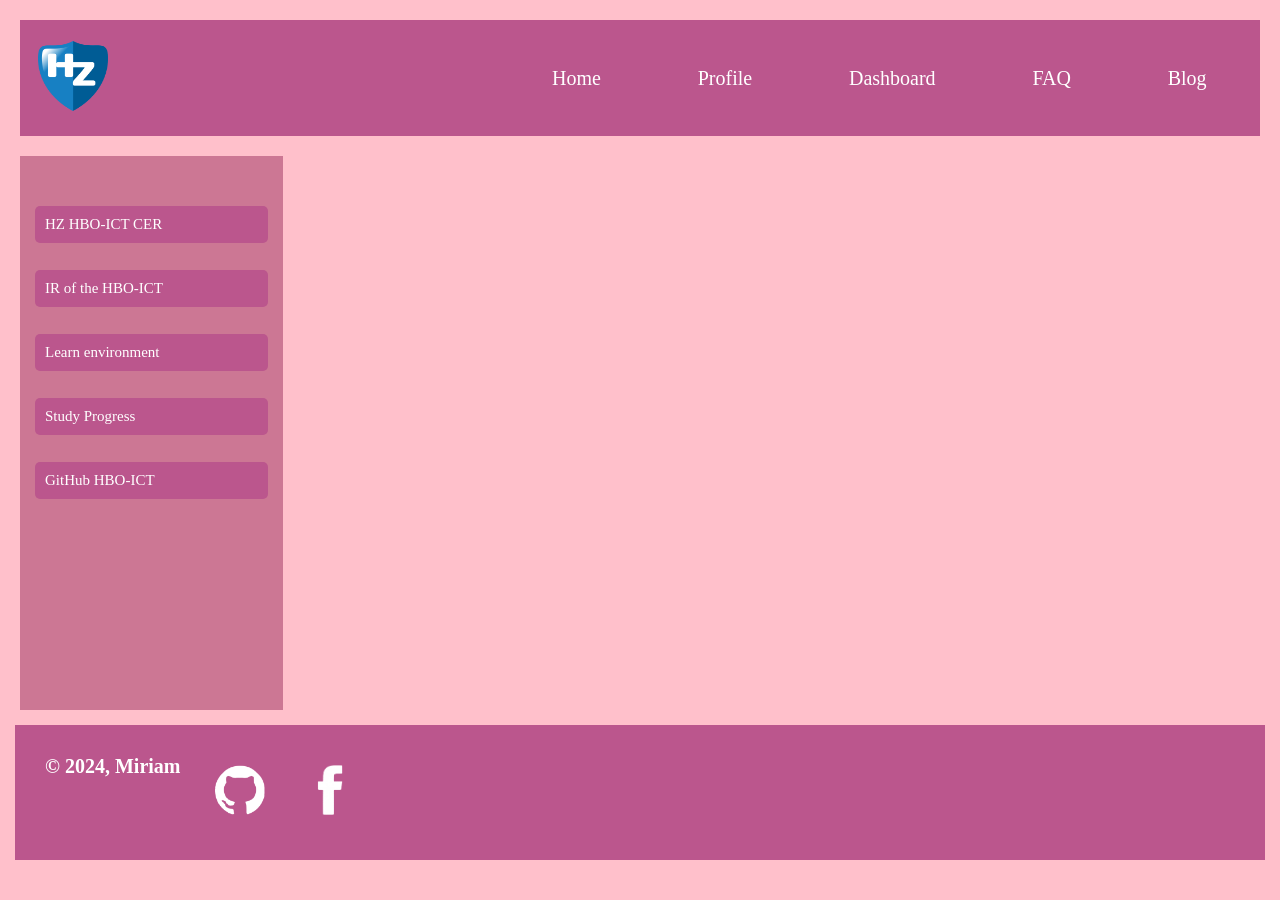
==== index.html @ 073f4013 "Add FAQ" ====
<!DOCTYPE html>
<html lang="en">

<head>
    <meta charset="UTF-8">
    <meta name="viewport" content="width=device-width, initial-scale=1.0">
    <meta http-equiv="X-UA-Compatible" content="ie=edge">
    <link href="css/index.css" rel="stylesheet" type="text/css" />
    <link href="css/style.css" rel="stylesheet" type="text/css" />
    <title>Home</title>
</head>

<body>

    <header>
        <nav class="navbar">
            <div class="logo"><img src="resources/hz-logo.png"></div>
            <div class="links">
                <ul>
                    <li><a href="index.html">Home</a></li>
                    <li><a href="html/profile.html">Profile</a></li>
                    <li><a href="html/dashboard.html">Dashboard</a></li>
                    <li><a href="html/faq.html">FAQ</a></li>
                    <li><a href="html/blog.html">Blog</a></li>
                </ul>
            </div>
        </nav>
    </header>

    <div class="main">
        <aside class="left">
            <ul class="ul1">
                <li><a href="https://oer.hz.nl/6978cdea-fb31-430b-9bf9-63206aa07754" target="_blank">HZ HBO-ICT
                        CER</a><br></li>
                <li><a href="https://hz.nl/uploads/documents/1.4-Over-de-HZ/1.4.3.-Regelingen-en-documenten/OERS/2023-2024/Juli/TWE/IR-B-HBO-ICT-full-time-2023-2024-DEF.pdf"
                        target="_blank">IR of the HBO-ICT</a><br></li>
                <li><a href="https://learn.hz.nl/"
                        target="_blank">Learn environment</a><br></li>
                <li><a href="https://hz.osiris-student.nl/home" target="_blank">Study Progress</a><br></li>
                <li><a href="https://github.com/HZ-HBO-ICT" target="_blank">GitHub HBO-ICT</a><br></li>
            </ul>
        </aside>

        <main>
            
        </main>
    </div>

    <footer>
        <div>
            <p class="text">&copy; 2024, Miriam</p>
        </div>

        <ul class="ul3">
            <li><a href="https://github.com/mirka175" target="_blank" class="git"><img src="resources/git.png" alt="git"
                        width="50" height="50"></a></li>
            <li><a href="https://www.facebook.com/" target="_blank" class="facebook"><img src="resources/facebook.png"
                        alt="facebook" width="50" height="50"></a></li>
        </ul>
    </footer>

</body>

</html>
---- css/style.css ----
/*Layout*/
* {
    margin: 5px;
    box-sizing: border-box;
}

body {
    height: 95vh;
    background-color: pink;
    font-family: 'Helvetica Neue';
    color: #4C4343;
    display: flex;
    flex-direction: column;
}

header {
    padding: 1em 0 em 0;
}

.main {
    display: flex;
    flex: 1;
}

.left {
    padding: 3em 0 3em 0;
    flex: 1 1 100px;
}

main {
    padding: 3em 0 3em 0;
    flex: 5 5 150px;
}

footer {
    padding: 1em 0 1em 0;
}

@media all and (max-width: 550px) {
    .main {
        flex-direction: column;
    }

    main {
        padding: 5em 0 5em 0;
    }
}

/*Nav bar styling*/
.navbar {
    display: flex;
    justify-content: space-between;
    align-items: center;
    background-color: rgb(187, 86, 141);
    color: white;
    text-align: center;
}

.logo img {
    margin-left: 1vw;
    height: 70px;
    width: 70px;
}

.links ul {
    margin: 0;
    padding: 0;
    display: flex;
}

.links li {
    list-style: none;
}

.links li a {
    text-decoration: none;
    color: white;
    font-size: 20px;
    padding: 3.5vh 3vw;
    display: block;
}

.links li:hover {
    background-color: rgb(181, 40, 117);
}

/*Aside menu*/
aside {
    background-color: #CC7794;
    font-size: 15px;
}

.ul1 {
    list-style-type: none;
    padding: 0;
}

.ul1 li a {
    display: block;
    color: white;
    background-color: rgb(187, 86, 141);
    text-decoration: none;
    padding: 10px;
    border-radius: 5px;
}

.ul1 li a:hover {
    background-color: rgb(181, 40, 117);
    text-decoration: underline;
}

/*Footer*/
footer {
    display: flex;
    padding-left: 20px;
    background-color: rgb(187, 86, 141);
    font-size: 20px;
    bottom: 0;
    left: 0;
    right: 0;
}

.text {
    font-weight: bold;
    color: white;
}

.ul3 {
    display: flex;
    justify-content: space-around;
    padding: 0;
}

.ul3 li {
    display: inline-block;
    margin: 10px;
}
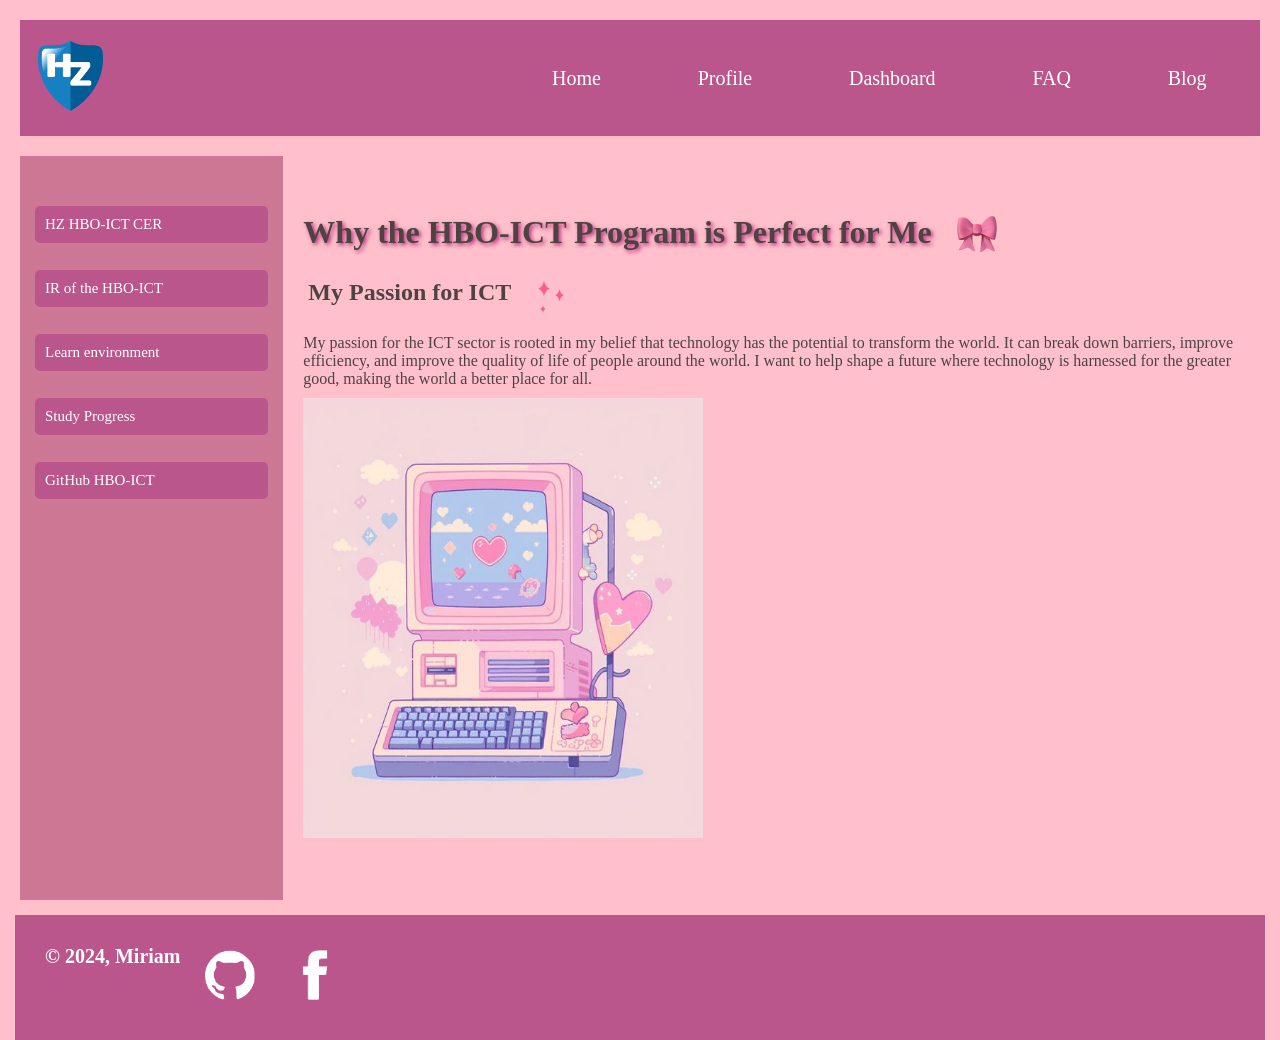
==== commit 5d3360ee: "Add info in index" ====
--- a/index.html
+++ b/index.html
@@ -34,15 +34,31 @@
                         CER</a><br></li>
                 <li><a href="https://hz.nl/uploads/documents/1.4-Over-de-HZ/1.4.3.-Regelingen-en-documenten/OERS/2023-2024/Juli/TWE/IR-B-HBO-ICT-full-time-2023-2024-DEF.pdf"
                         target="_blank">IR of the HBO-ICT</a><br></li>
-                <li><a href="https://learn.hz.nl/"
-                        target="_blank">Learn environment</a><br></li>
+                <li><a href="https://learn.hz.nl/" target="_blank">Learn environment</a><br></li>
                 <li><a href="https://hz.osiris-student.nl/home" target="_blank">Study Progress</a><br></li>
                 <li><a href="https://github.com/HZ-HBO-ICT" target="_blank">GitHub HBO-ICT</a><br></li>
             </ul>
         </aside>
 
         <main>
-            
+            <div class="div2">
+                <h1>Why the HBO-ICT Program is Perfect for Me</h1>
+                <img src="resources/ribbon.webp" alt="ribbon" width="40" height="40">
+            </div>
+
+            <section>
+                <div class="div2">
+                    <h2>My Passion for ICT</h2>
+                    <img src="resources/sparkles.png" alt="sparkles" width="30" height="35">
+                </div>
+
+                <p>My passion for the ICT sector is rooted in my belief that technology has the potential to transform
+                    the world. It can break down barriers, improve efficiency, and improve the quality of life of people
+                    around the world. I want to help shape a future where technology is harnessed for the greater good,
+                    making the world a better place for all.</p>
+                <img src="resources/computer.jpg" alt="sparkles" width="400px" height="440px">
+
+            </section>
         </main>
     </div>
 
@@ -51,12 +67,12 @@
             <p class="text">&copy; 2024, Miriam</p>
         </div>
 
-        <ul class="ul3">
-            <li><a href="https://github.com/mirka175" target="_blank" class="git"><img src="resources/git.png" alt="git"
-                        width="50" height="50"></a></li>
-            <li><a href="https://www.facebook.com/" target="_blank" class="facebook"><img src="resources/facebook.png"
-                        alt="facebook" width="50" height="50"></a></li>
-        </ul>
+        <div class="div1">
+            <a href="https://github.com/mirka175" target="_blank" class="git"><img src="resources/git.png" alt="git"
+                    width="50" height="50"></a>
+            <a href="https://www.facebook.com/" target="_blank" class="git"><img src="resources/facebook.png"
+                    alt="facebook" width="50" height="50"></a>
+        </div>
     </footer>
 
 </body>
--- a/css/index.css
+++ b/css/index.css
@@ -0,0 +1,10 @@
+h1{
+    text-shadow: 2px 2px 4px rgb(181, 40, 117);
+}
+
+.div2{
+    display: flex;
+    justify-content: left;
+    gap:15px;
+    margin-bottom: 15px;
+}
--- a/css/style.css
+++ b/css/style.css
@@ -59,7 +59,7 @@
 .logo img {
     margin-left: 1vw;
     height: 70px;
-    width: 70px;
+    width: 65px;
 }
 
 .links ul {
@@ -125,13 +125,9 @@
     color: white;
 }
 
-.ul3 {
+.div1 {
     display: flex;
-    justify-content: space-around;
-    padding: 0;
-}
-
-.ul3 li {
-    display: inline-block;
-    margin: 10px;
+    justify-content: right;
+    gap:15px;
+    margin-top: 5px;
 }
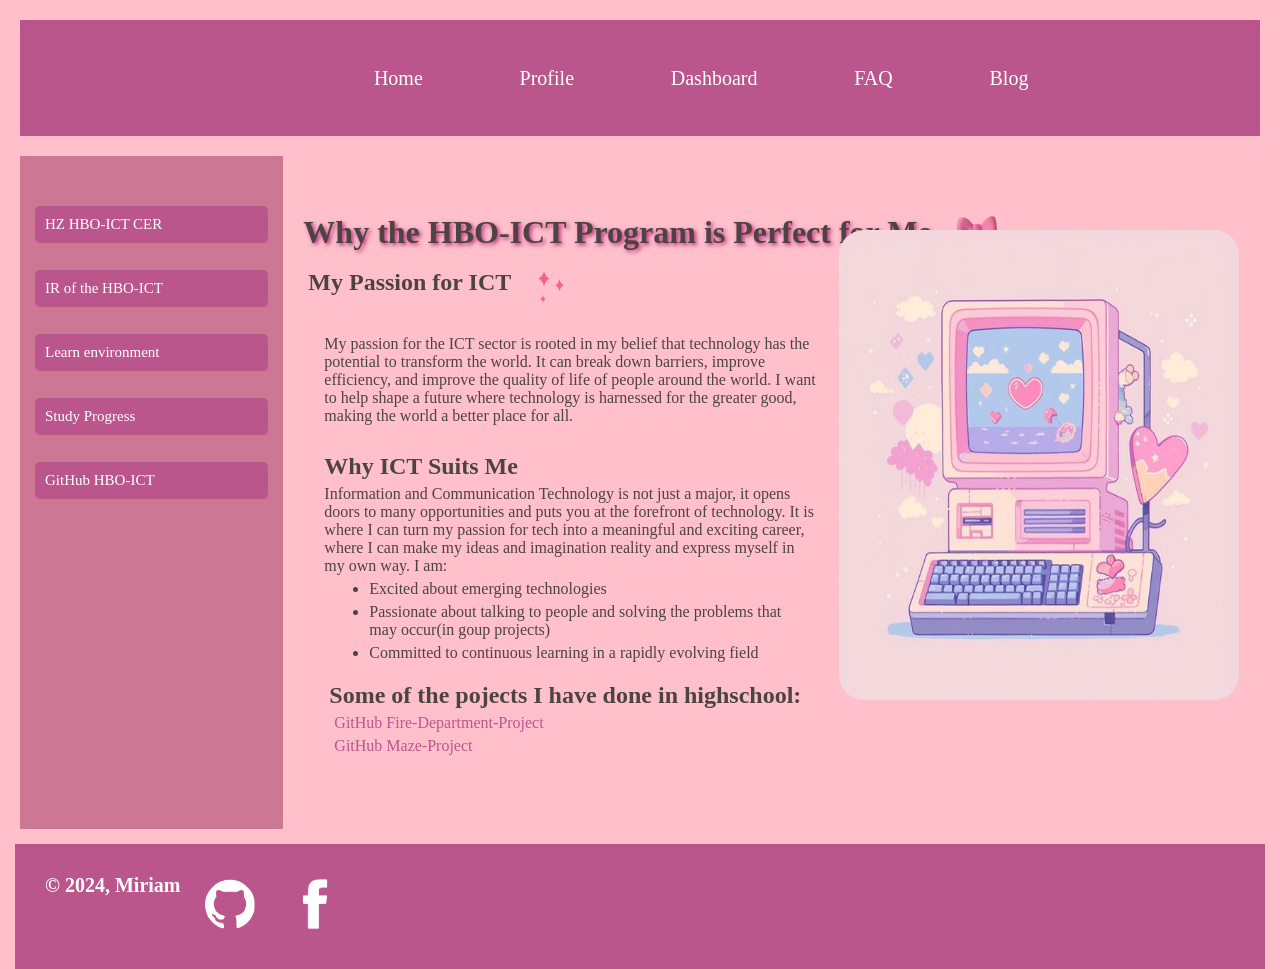
==== commit ffd63e72: "Update index.html and index.css" ====
--- a/index.html
+++ b/index.html
@@ -14,7 +14,6 @@
 
     <header>
         <nav class="navbar">
-            <div class="logo"><img src="resources/hz-logo.png"></div>
             <div class="links">
                 <ul>
                     <li><a href="index.html">Home</a></li>
@@ -51,13 +50,50 @@
                     <h2>My Passion for ICT</h2>
                     <img src="resources/sparkles.png" alt="sparkles" width="30" height="35">
                 </div>
+                <table class="div2">
+                    <tr>
+                        <td>
+                            <p>My passion for the ICT sector is rooted in my belief that technology has the potential to
+                                transform
+                                the world. It can break down barriers, improve efficiency, and improve the quality of
+                                life
+                                of people
+                                around the world. I want to help shape a future where technology is harnessed for the
+                                greater good,
+                                making the world a better place for all.</p><br>
 
-                <p>My passion for the ICT sector is rooted in my belief that technology has the potential to transform
-                    the world. It can break down barriers, improve efficiency, and improve the quality of life of people
-                    around the world. I want to help shape a future where technology is harnessed for the greater good,
-                    making the world a better place for all.</p>
-                <img src="resources/computer.jpg" alt="sparkles" width="400px" height="440px">
+                            <h2>Why ICT Suits Me</h2>
+                            <p>Information and Communication Technology is not just a major, it opens doors to many
+                                opportunities
+                                and puts you at the forefront of technology. It is where I can turn my passion for tech
+                                into
+                                a
+                                meaningful and exciting career, where I can make my ideas and imagination reality and
+                                express
+                                myself in my own way. I am:</p>
 
+                            <ul>
+                                <li>Excited about emerging technologies</li>
+                                <li>Passionate about talking to people and solving the problems that may occur(in goup
+                                    projects)
+                                </li>
+                                <li>Committed to continuous learning in a rapidly evolving field</li>
+                            </ul>
+
+                            <div class="gitLinks">
+                                <h2>Some of the pojects I have done in highschool:</h2>
+                                <p><a href="https://github.com/MKGeorgieva19/Fire-Department-Project.git"
+                                        target="_blank">GitHub
+                                        Fire-Department-Project</a></p>
+                                <p><a href="https://github.com/MKGeorgieva19/Maze-Project" target="_blank">GitHub
+                                        Maze-Project</a>
+                                </p>
+                            </div>
+                        </td>
+                        <td><img src="resources/computer.jpg" alt="computer" class="computer" width="400px"
+                                height="440px"></td>
+                    </tr>
+                </table>
             </section>
         </main>
     </div>
--- a/css/index.css
+++ b/css/index.css
@@ -6,5 +6,30 @@
     display: flex;
     justify-content: left;
     gap:15px;
-    margin-bottom: 15px;
+}
+
+ul{
+    margin-bottom: 20px;
+}
+
+.gitLinks a {
+    text-decoration: none;
+    color: rgb(187, 86, 141);
+}
+
+.gitLinks a:hover {
+    color: rgb(181, 40, 117);
+    text-decoration: underline;
+}
+
+.computer{
+    border-radius: 25px;
+    width: 400px;
+    height: 470px;
+    margin-top: -100px;
+}
+
+table tr{
+    display: flex;
+    width: 100%;
 }
--- a/css/style.css
+++ b/css/style.css
@@ -66,6 +66,7 @@
     margin: 0;
     padding: 0;
     display: flex;
+    margin-left: 40%;
 }
 
 .links li {
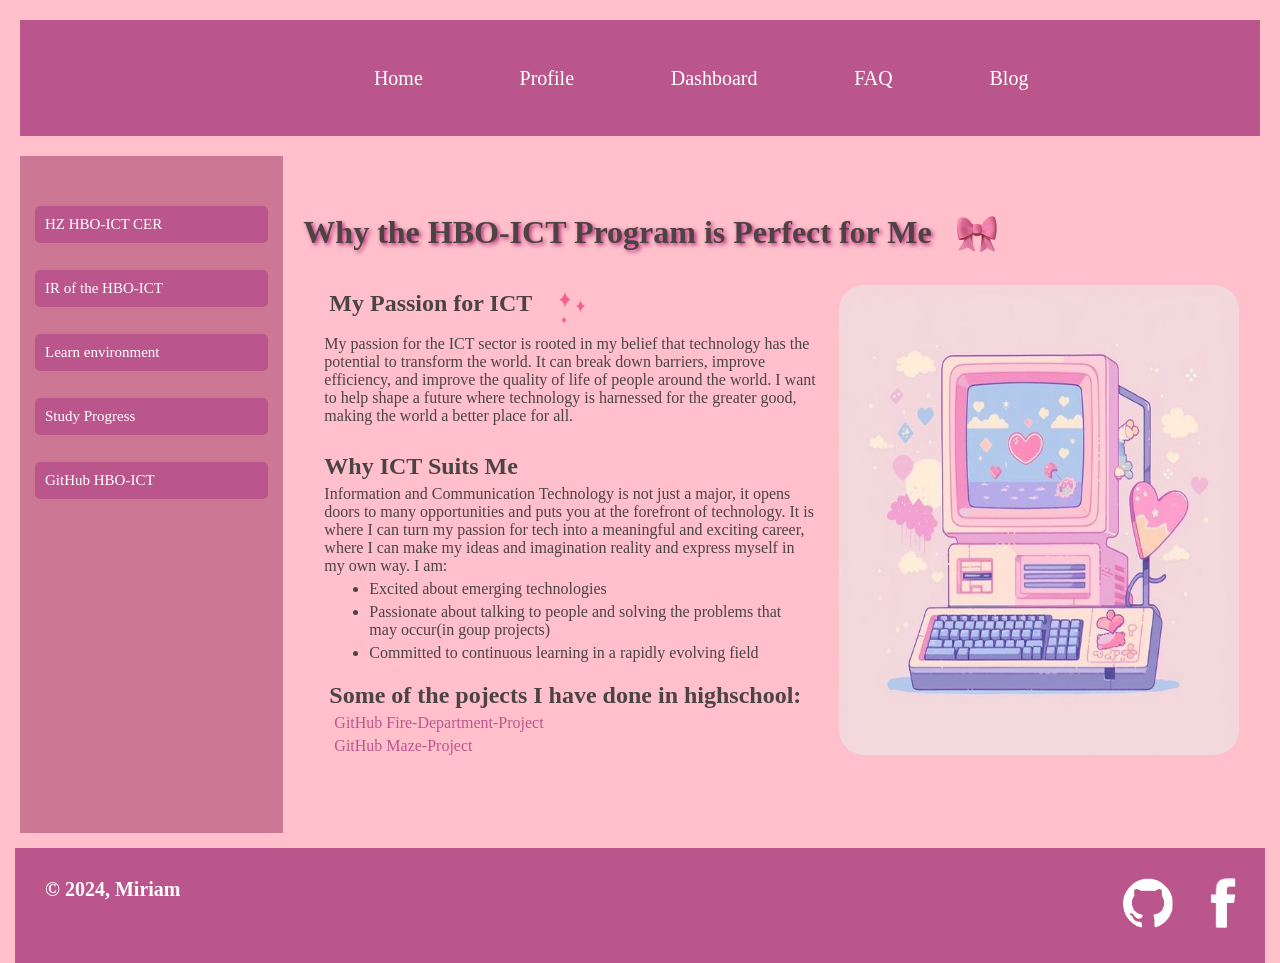
==== commit b4c58b74: "Update index.html" ====
--- a/index.html
+++ b/index.html
@@ -46,13 +46,13 @@
             </div>
 
             <section>
-                <div class="div2">
-                    <h2>My Passion for ICT</h2>
-                    <img src="resources/sparkles.png" alt="sparkles" width="30" height="35">
-                </div>
                 <table class="div2">
                     <tr>
                         <td>
+                            <div class="div2">
+                                <h2>My Passion for ICT</h2>
+                                <img src="resources/sparkles.png" alt="sparkles" width="30" height="35">
+                            </div>
                             <p>My passion for the ICT sector is rooted in my belief that technology has the potential to
                                 transform
                                 the world. It can break down barriers, improve efficiency, and improve the quality of
--- a/css/index.css
+++ b/css/index.css
@@ -26,7 +26,6 @@
     border-radius: 25px;
     width: 400px;
     height: 470px;
-    margin-top: -100px;
 }
 
 table tr{
--- a/css/style.css
+++ b/css/style.css
@@ -116,9 +116,6 @@
     padding-left: 20px;
     background-color: rgb(187, 86, 141);
     font-size: 20px;
-    bottom: 0;
-    left: 0;
-    right: 0;
 }
 
 .text {
@@ -127,8 +124,9 @@
 }
 
 .div1 {
-    display: flex;
-    justify-content: right;
+    float: right;
     gap:15px;
     margin-top: 5px;
+    margin-left: 75%;
+    
 }
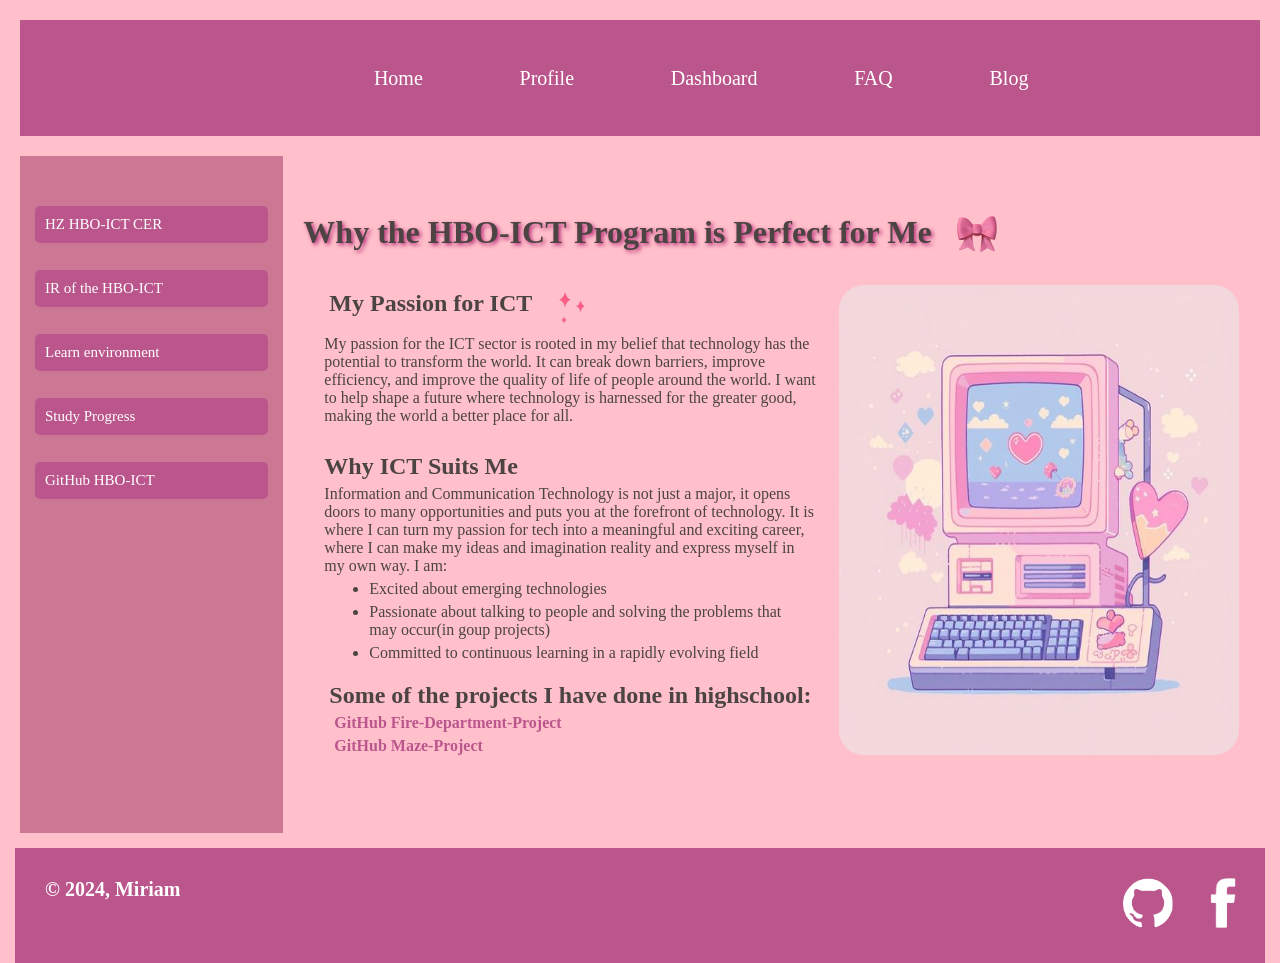
==== commit 34c0525f: "Final Update" ====
--- a/index.html
+++ b/index.html
@@ -81,7 +81,7 @@
                             </ul>
 
                             <div class="gitLinks">
-                                <h2>Some of the pojects I have done in highschool:</h2>
+                                <h2>Some of the projects I have done in highschool:</h2>
                                 <p><a href="https://github.com/MKGeorgieva19/Fire-Department-Project.git"
                                         target="_blank">GitHub
                                         Fire-Department-Project</a></p>
--- a/css/index.css
+++ b/css/index.css
@@ -15,6 +15,7 @@
 .gitLinks a {
     text-decoration: none;
     color: rgb(187, 86, 141);
+    font-weight: bold;
 }
 
 .gitLinks a:hover {
--- a/css/style.css
+++ b/css/style.css
@@ -6,7 +6,7 @@
 
 body {
     height: 95vh;
-    background-color: pink;
+    background-color: rgb(255, 192, 203);
     font-family: 'Helvetica Neue';
     color: #4C4343;
     display: flex;
@@ -56,12 +56,6 @@
     text-align: center;
 }
 
-.logo img {
-    margin-left: 1vw;
-    height: 70px;
-    width: 65px;
-}
-
 .links ul {
     margin: 0;
     padding: 0;
@@ -87,7 +81,7 @@
 
 /*Aside menu*/
 aside {
-    background-color: #CC7794;
+    background-color: rgb(204, 119, 148);
     font-size: 15px;
 }
 
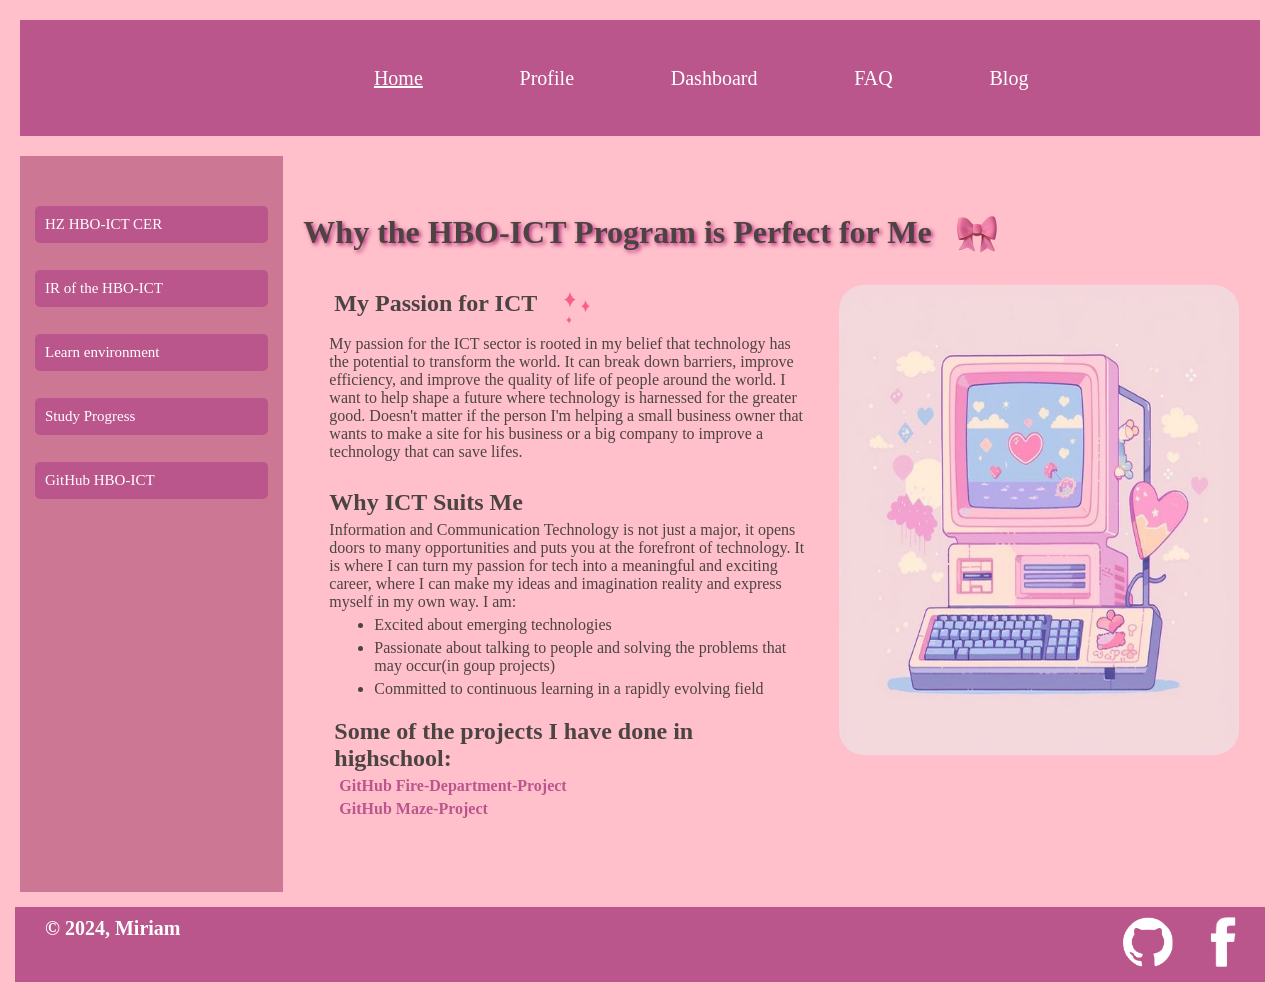
==== commit 6c77bdbc: "Add the 5 tasks - Make the footer smaller - Show in the navigation which link is active - Use more s" ====
--- a/index.html
+++ b/index.html
@@ -16,7 +16,7 @@
         <nav class="navbar">
             <div class="links">
                 <ul>
-                    <li><a href="index.html">Home</a></li>
+                    <li><a href="index.html" style="text-decoration: underline;">Home</a></li>
                     <li><a href="html/profile.html">Profile</a></li>
                     <li><a href="html/dashboard.html">Dashboard</a></li>
                     <li><a href="html/faq.html">FAQ</a></li>
@@ -26,9 +26,9 @@
         </nav>
     </header>
 
-    <div class="main">
+    <div class="mainAndAsideMenu">
         <aside class="left">
-            <ul class="ul1">
+            <ul class="asideMenu">
                 <li><a href="https://oer.hz.nl/6978cdea-fb31-430b-9bf9-63206aa07754" target="_blank">HZ HBO-ICT
                         CER</a><br></li>
                 <li><a href="https://hz.nl/uploads/documents/1.4-Over-de-HZ/1.4.3.-Regelingen-en-documenten/OERS/2023-2024/Juli/TWE/IR-B-HBO-ICT-full-time-2023-2024-DEF.pdf"
@@ -40,55 +40,59 @@
         </aside>
 
         <main>
-            <div class="div2">
+            <div class="title">
                 <h1>Why the HBO-ICT Program is Perfect for Me</h1>
                 <img src="resources/ribbon.webp" alt="ribbon" width="40" height="40">
             </div>
 
             <section>
-                <table class="div2">
+                <table class="title">
                     <tr>
                         <td>
-                            <div class="div2">
-                                <h2>My Passion for ICT</h2>
-                                <img src="resources/sparkles.png" alt="sparkles" width="30" height="35">
-                            </div>
-                            <p>My passion for the ICT sector is rooted in my belief that technology has the potential to
-                                transform
-                                the world. It can break down barriers, improve efficiency, and improve the quality of
-                                life
-                                of people
-                                around the world. I want to help shape a future where technology is harnessed for the
-                                greater good,
-                                making the world a better place for all.</p><br>
+                            <article>
+                                <div class="title">
+                                    <h2>My Passion for ICT</h2>
+                                    <img src="resources/sparkles.png" alt="sparkles" width="30" height="35">
+                                </div>
+                                <p>My passion for the ICT sector is rooted in my belief that technology has the
+                                    potential to
+                                    transform the world. It can break down barriers, improve efficiency, and improve the
+                                    quality of life of people around the world. I want to help shape a future where
+                                    technology is harnessed for the greater good. Doesn't matter if the person I'm
+                                    helping
+                                    a small business owner that wants to make a site for his business or a big company
+                                    to
+                                    improve a technology that can save lifes.
+                                </p><br>
+                            </article>
 
-                            <h2>Why ICT Suits Me</h2>
-                            <p>Information and Communication Technology is not just a major, it opens doors to many
-                                opportunities
-                                and puts you at the forefront of technology. It is where I can turn my passion for tech
-                                into
-                                a
-                                meaningful and exciting career, where I can make my ideas and imagination reality and
-                                express
-                                myself in my own way. I am:</p>
-
-                            <ul>
-                                <li>Excited about emerging technologies</li>
-                                <li>Passionate about talking to people and solving the problems that may occur(in goup
-                                    projects)
-                                </li>
-                                <li>Committed to continuous learning in a rapidly evolving field</li>
-                            </ul>
-
-                            <div class="gitLinks">
-                                <h2>Some of the projects I have done in highschool:</h2>
-                                <p><a href="https://github.com/MKGeorgieva19/Fire-Department-Project.git"
-                                        target="_blank">GitHub
-                                        Fire-Department-Project</a></p>
-                                <p><a href="https://github.com/MKGeorgieva19/Maze-Project" target="_blank">GitHub
-                                        Maze-Project</a>
-                                </p>
-                            </div>
+                            <article>
+                                <h2>Why ICT Suits Me</h2>
+                                <p>Information and Communication Technology is not just a major, it opens doors to many
+                                    opportunities and puts you at the forefront of technology. It is where I can turn my
+                                    passion for tech into a meaningful and exciting career, where I can make my ideas
+                                    and
+                                    imagination reality and express myself in my own way. I am:</p>
+                                <ul>
+                                    <li>Excited about emerging technologies</li>
+                                    <li>Passionate about talking to people and solving the problems that may occur(in
+                                        goup
+                                        projects)
+                                    </li>
+                                    <li>Committed to continuous learning in a rapidly evolving field</li>
+                                </ul>
+                            </article>
+                            <article>
+                                <div class="gitLinks">
+                                    <h2>Some of the projects I have done in highschool:</h2>
+                                    <p><a href="https://github.com/MKGeorgieva19/Fire-Department-Project.git"
+                                            target="_blank">GitHub
+                                            Fire-Department-Project</a></p>
+                                    <p><a href="https://github.com/MKGeorgieva19/Maze-Project" target="_blank">GitHub
+                                            Maze-Project</a>
+                                    </p>
+                                </div>
+                            </article>
                         </td>
                         <td><img src="resources/computer.jpg" alt="computer" class="computer" width="400px"
                                 height="440px"></td>
@@ -103,7 +107,7 @@
             <p class="text">&copy; 2024, Miriam</p>
         </div>
 
-        <div class="div1">
+        <div class="footerPhotos">
             <a href="https://github.com/mirka175" target="_blank" class="git"><img src="resources/git.png" alt="git"
                     width="50" height="50"></a>
             <a href="https://www.facebook.com/" target="_blank" class="git"><img src="resources/facebook.png"
--- a/css/index.css
+++ b/css/index.css
@@ -2,7 +2,7 @@
     text-shadow: 2px 2px 4px rgb(181, 40, 117);
 }
 
-.div2{
+.title{
     display: flex;
     justify-content: left;
     gap:15px;
--- a/css/style.css
+++ b/css/style.css
@@ -17,7 +17,7 @@
     padding: 1em 0 em 0;
 }
 
-.main {
+.mainAndAsideMenu {
     display: flex;
     flex: 1;
 }
@@ -32,12 +32,8 @@
     flex: 5 5 150px;
 }
 
-footer {
-    padding: 1em 0 1em 0;
-}
-
 @media all and (max-width: 550px) {
-    .main {
+    .mainAndAsideMenu {
         flex-direction: column;
     }
 
@@ -49,11 +45,8 @@
 /*Nav bar styling*/
 .navbar {
     display: flex;
-    justify-content: space-between;
-    align-items: center;
     background-color: rgb(187, 86, 141);
     color: white;
-    text-align: center;
 }
 
 .links ul {
@@ -85,12 +78,12 @@
     font-size: 15px;
 }
 
-.ul1 {
+.asideMenu {
     list-style-type: none;
     padding: 0;
 }
 
-.ul1 li a {
+.asideMenu li a {
     display: block;
     color: white;
     background-color: rgb(187, 86, 141);
@@ -99,7 +92,7 @@
     border-radius: 5px;
 }
 
-.ul1 li a:hover {
+.asideMenu li a:hover {
     background-color: rgb(181, 40, 117);
     text-decoration: underline;
 }
@@ -117,10 +110,9 @@
     color: white;
 }
 
-.div1 {
+.footerPhotos {
     float: right;
     gap:15px;
     margin-top: 5px;
     margin-left: 75%;
-    
 }
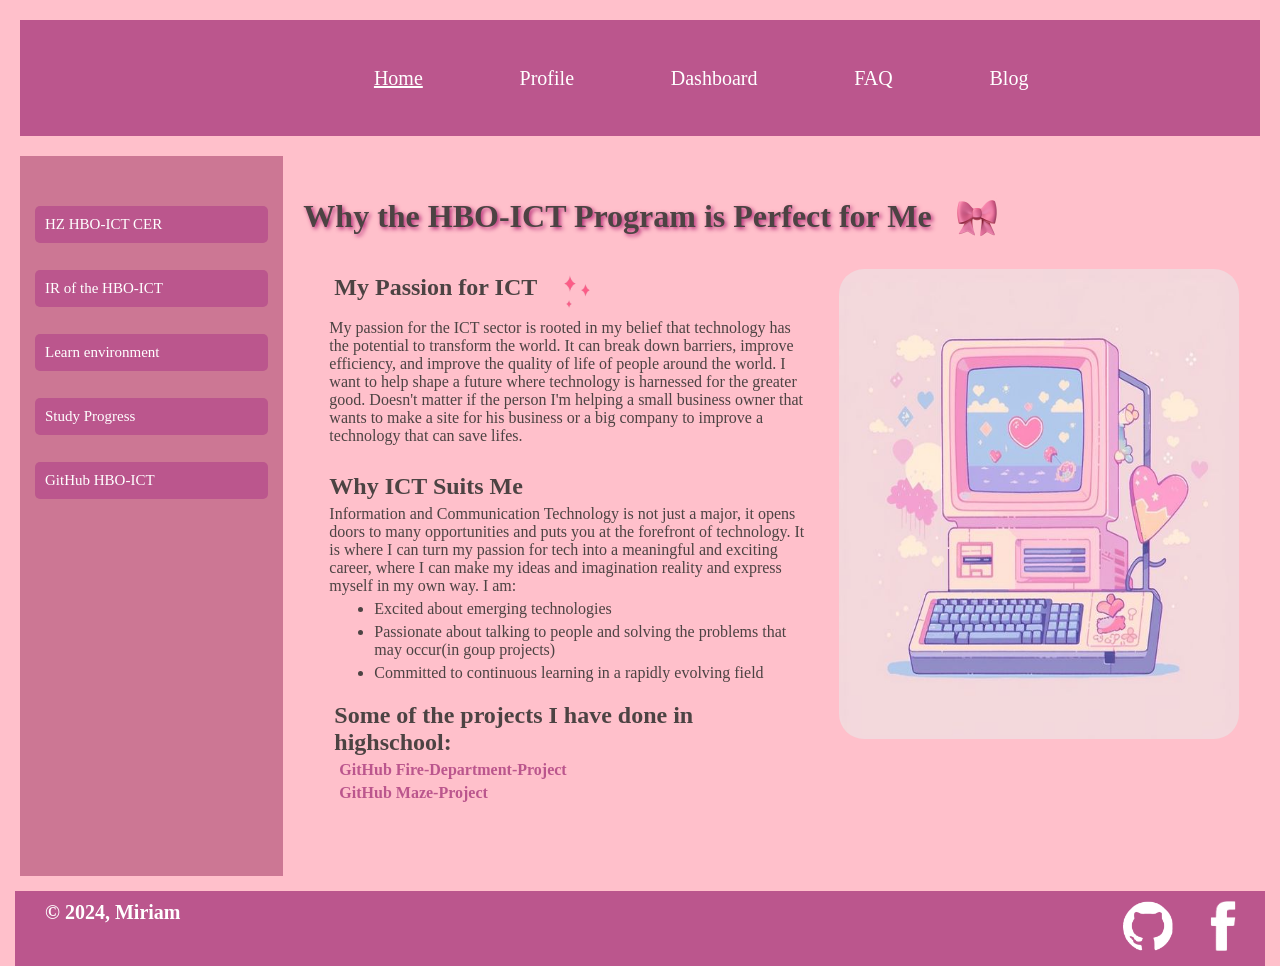
==== commit 9ca9fd13: "Final commit" ====
--- a/index.html
+++ b/index.html
@@ -55,14 +55,11 @@
                                     <img src="resources/sparkles.png" alt="sparkles" width="30" height="35">
                                 </div>
                                 <p>My passion for the ICT sector is rooted in my belief that technology has the
-                                    potential to
-                                    transform the world. It can break down barriers, improve efficiency, and improve the
-                                    quality of life of people around the world. I want to help shape a future where
-                                    technology is harnessed for the greater good. Doesn't matter if the person I'm
-                                    helping
-                                    a small business owner that wants to make a site for his business or a big company
-                                    to
-                                    improve a technology that can save lifes.
+                                    potential to transform the world. It can break down barriers, improve efficiency,
+                                    and improve the quality of life of people around the world. I want to help shape a
+                                    future where technology is harnessed for the greater good. Doesn't matter if the
+                                    person I'm helping a small business owner that wants to make a site for his business
+                                    or a big company to improve a technology that can save lifes.
                                 </p><br>
                             </article>
 
--- a/css/style.css
+++ b/css/style.css
@@ -28,7 +28,7 @@
 }
 
 main {
-    padding: 3em 0 3em 0;
+    padding: 2em 0 3em 0;
     flex: 5 5 150px;
 }
 
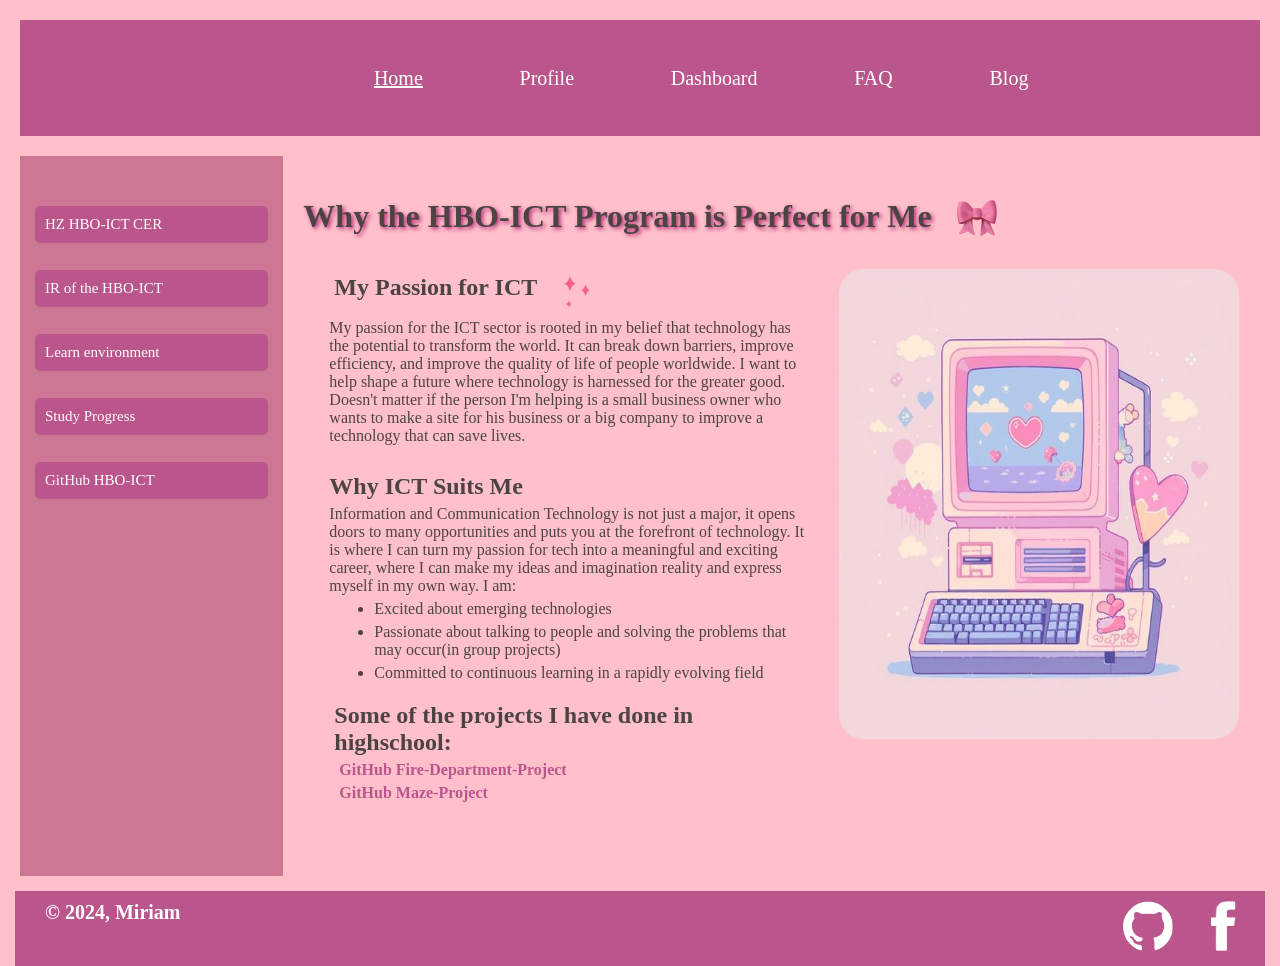
==== commit c50b2ea5: "Fixing grammatical errors" ====
--- a/index.html
+++ b/index.html
@@ -56,10 +56,10 @@
                                 </div>
                                 <p>My passion for the ICT sector is rooted in my belief that technology has the
                                     potential to transform the world. It can break down barriers, improve efficiency,
-                                    and improve the quality of life of people around the world. I want to help shape a
-                                    future where technology is harnessed for the greater good. Doesn't matter if the
-                                    person I'm helping a small business owner that wants to make a site for his business
-                                    or a big company to improve a technology that can save lifes.
+                                    and improve the quality of life of people worldwide. I want to help shape a future
+                                    where technology is harnessed for the greater good. Doesn't matter if the person I'm
+                                    helping is a small business owner who wants to make a site for his business or a big
+                                    company to improve a technology that can save lives.
                                 </p><br>
                             </article>
 
@@ -68,13 +68,11 @@
                                 <p>Information and Communication Technology is not just a major, it opens doors to many
                                     opportunities and puts you at the forefront of technology. It is where I can turn my
                                     passion for tech into a meaningful and exciting career, where I can make my ideas
-                                    and
-                                    imagination reality and express myself in my own way. I am:</p>
+                                    and imagination reality and express myself in my own way. I am:</p>
                                 <ul>
                                     <li>Excited about emerging technologies</li>
                                     <li>Passionate about talking to people and solving the problems that may occur(in
-                                        goup
-                                        projects)
+                                        group projects)
                                     </li>
                                     <li>Committed to continuous learning in a rapidly evolving field</li>
                                 </ul>
